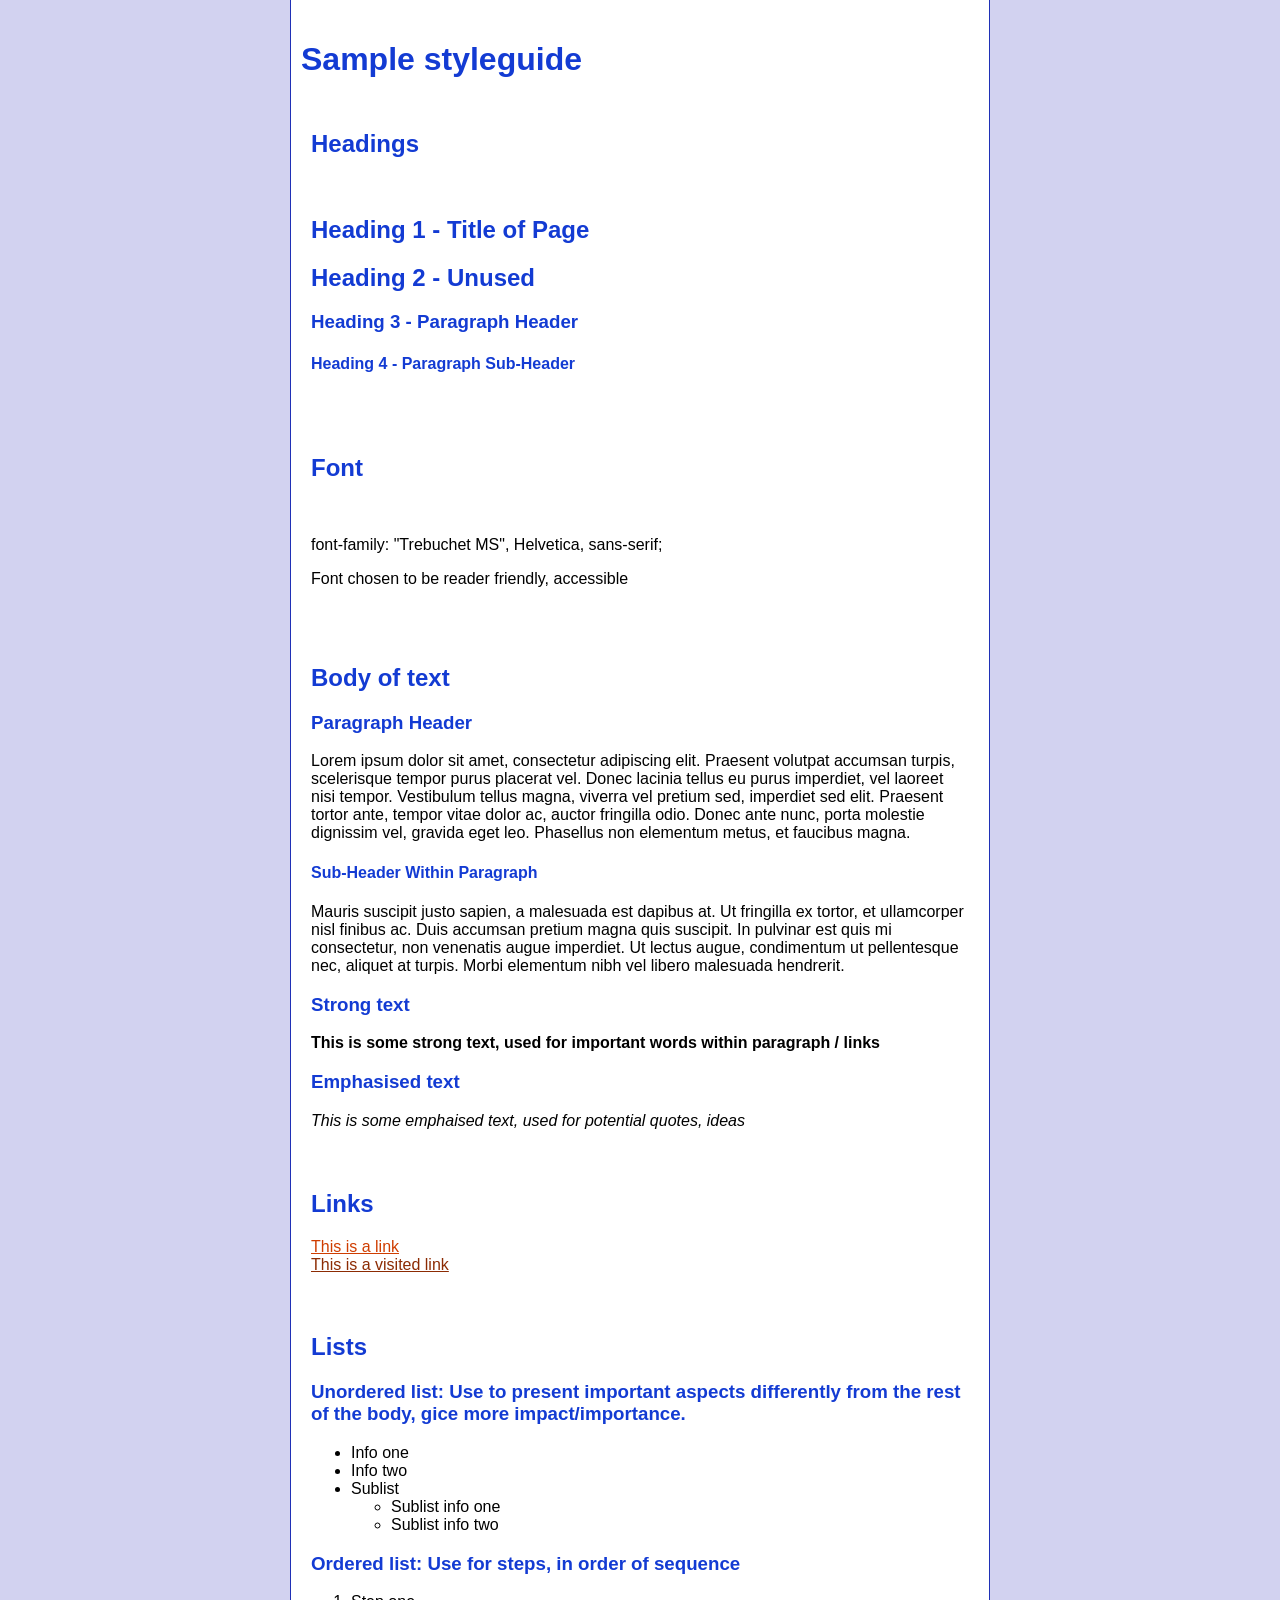
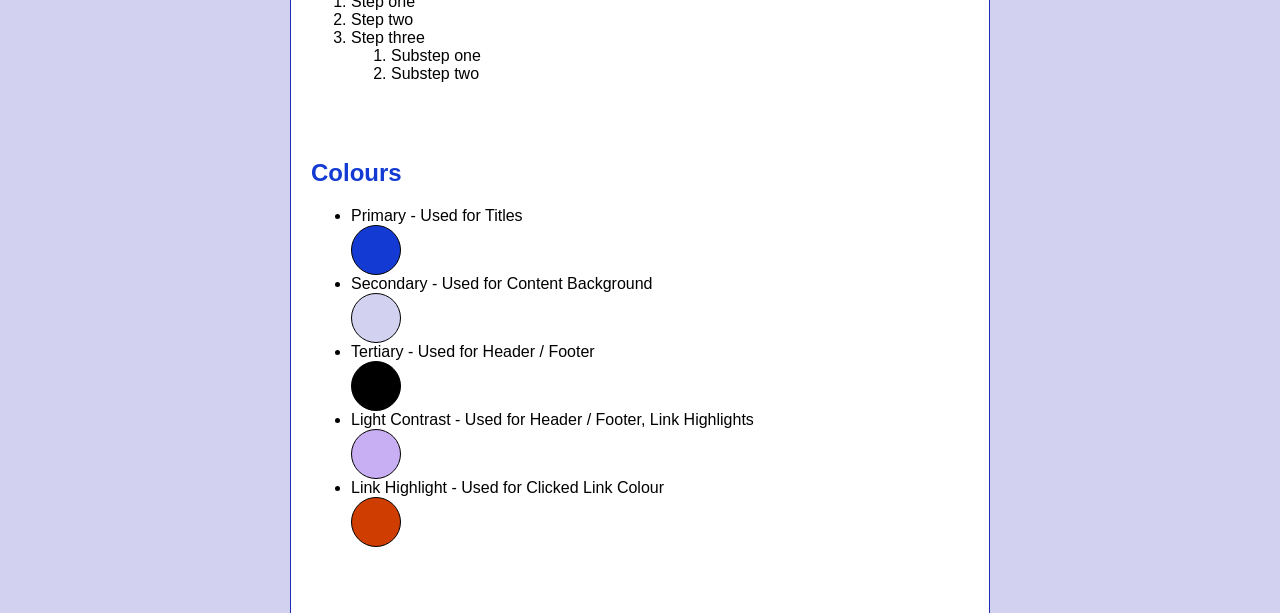
==== index.html @ cfc1e1be "rename to index" ====
<!DOCTYPE html>
<html lang="en"><head>
<meta http-equiv="content-type" content="text/html; charset=UTF-8">
		<title>Sample styleguide</title>
		<link rel="stylesheet" href="style.css" type="text/css">
	</head>
	<body>
		<main>
			<h1>Sample styleguide</h1>

			<section>
				<h2>Headings</h2>
				<br>
				<h1>Heading 1 - Title of Page</h1>
				<h2>Heading 2 - Unused</h2>
				<h3>Heading 3 - Paragraph Header</h3>
				<h4>Heading 4 - Paragraph Sub-Header</h4>
			</section>

			<section>
				<h2>Font</h2>
				<br>
				<p>font-family: "Trebuchet MS", Helvetica, sans-serif;</p>
				<p>Font chosen to be reader friendly, accessible</p>
			</section>

			<section>
				<h2>Body of text</h2>

				<h3>Paragraph Header</h3>

				<p>Lorem ipsum dolor sit amet, consectetur adipiscing elit. Praesent
 volutpat accumsan turpis, scelerisque tempor purus placerat vel. Donec
lacinia tellus eu purus imperdiet, vel laoreet nisi tempor. Vestibulum
tellus magna, viverra vel pretium sed, imperdiet sed elit. Praesent
tortor ante, tempor vitae dolor ac, auctor fringilla odio. Donec ante
nunc, porta molestie dignissim vel, gravida eget leo. Phasellus non
elementum metus, et faucibus magna.</p>

<h4>Sub-Header Within Paragraph</h4>

<p>Mauris suscipit justo sapien, a
malesuada est dapibus at. Ut fringilla ex tortor, et ullamcorper nisl
finibus ac. Duis accumsan pretium magna quis suscipit. In pulvinar est
quis mi consectetur, non venenatis augue imperdiet. Ut lectus augue,
condimentum ut pellentesque nec, aliquet at turpis. Morbi elementum nibh
 vel libero malesuada hendrerit.</p>

				<h3>Strong text</h3>
				<strong>This is some strong text, used for
					      important words within paragraph / links</strong>

				<h3>Emphasised text</h3>
				<em>This is some emphaised text, used for potential quotes, ideas</em>
			</section>

			<section>
				<h2>Links</h2>

				<div><a href="#">This is a link</a></div>

				<div><a href="#" class="link--visited">This is a visited link</a></div>
			</section>

			<section>
				<h2>Lists</h2>

				<h3>Unordered list: Use to present important aspects differently
					  from the rest of the body, gice more impact/importance.</h3>
				<ul>
					<li>Info one</li>
					<li>Info two</li>
					<li>Sublist
						<ul>
							<li>Sublist info one</li>
							<li>Sublist info two</li>
						</ul>
					</li>
				</ul>

				<h3>Ordered list: Use for steps, in order of sequence</h3>
				<ol>
					<li>Step one</li>
					<li>Step two</li>
					<li>Step three
						<ol>
							<li>Substep one</li>
							<li>Substep two</li>
						</ol>
					</li>
				</ol>
			</section>

			<section>
				<h2>Colours</h2>
				<ul>
					<li>Primary - Used for Titles <div class="colour colour--primary"></div></li>
					<li>Secondary - Used for Content Background<div class="colour colour--secondary"></div></li>
					<li>Tertiary - Used for Header / Footer<div class="colour colour--tertiary"></div></li>
					<li>Light Contrast - Used for Header / Footer, Link Highlights<div class="colour colour--contrast"></div></li>
					<li>Link Highlight - Used for Clicked Link Colour<div class="colour colour--highlight"></div></li>
				</ul>
			</section>


		</main>


</body></html>
---- style.css ----
/* Universal data for css sheet */

* {
	box-sizing: border-box;
}

html,
body,
main {
	margin: 0;
	padding: 0;
}

main {
	padding: 20px 10px;
	border-left: 1px solid #1f30b6;
	border-right: 1px solid #1f30b6;
}

body,
main,
p,
.body {
  font-family: "Trebuchet MS", Helvetica, sans-serif;
	color: black;
}

body {
	background-color: #d2d2f0;
}

main {
	background-color: white;
}

section {
	margin: 20px 0;
	padding: 10px;
}

/* Text Stylings*/
h1, h2, h3, h4, h5, h6
.heading {
	color: #133bd3;
	font-weight: bold;
}

a {
	color: #cf3d00;
}

a:visited,
.link--visited {
	color: #8c2b03;
}

/* Colour Stylings */
.colour {
	width: 50px;
	height: 50px;
	border-radius: 50%;
	border: 1px solid black;
}

.colour--primary {
	background: #133bd3;
}

.colour--secondary {
	background: #d2d2f0;
}

.colour--tertiary{
	background: black;
}

.colour--contrast {
	background: #c8aef3;
}

.colour--highlight {
	background: #cf3d00;
}


@media (min-width: 600px) {
	main {
		width: 700px;
		margin: auto;
	}
}
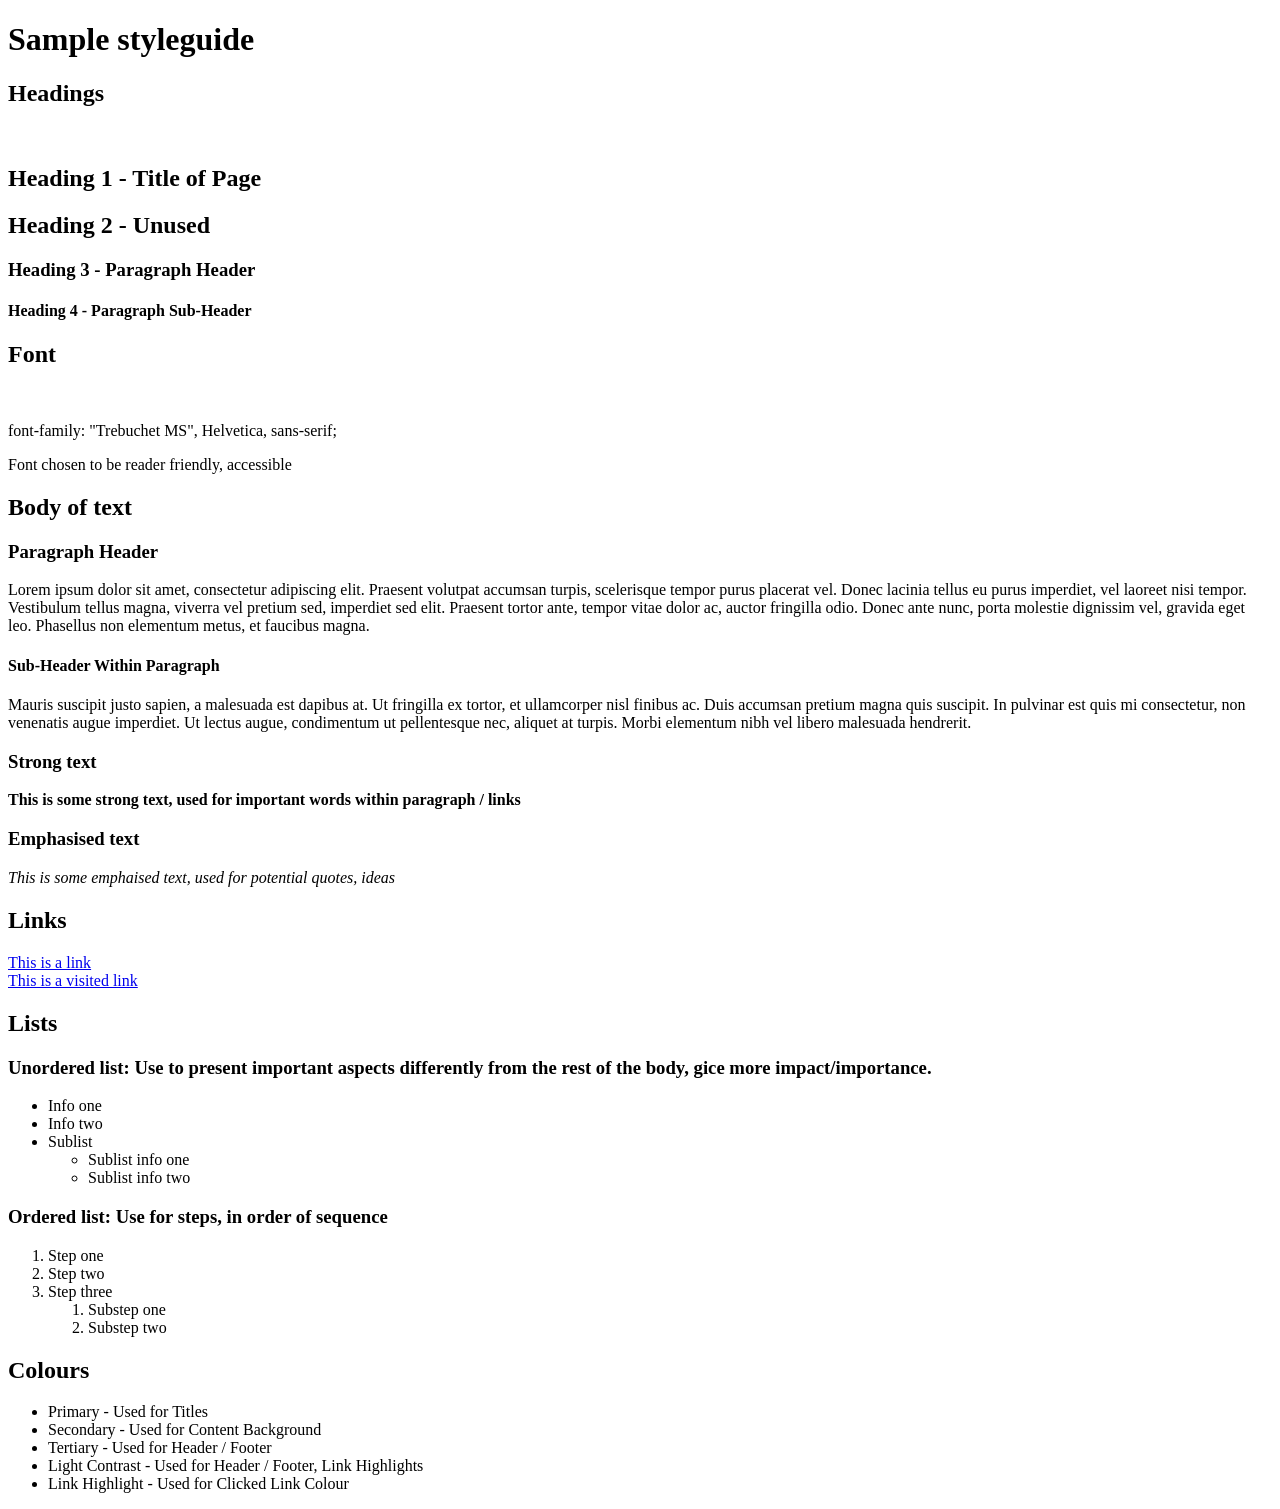
==== commit 0028e021: "Update index.html" ====
--- a/index.html
+++ b/index.html
@@ -1,8 +1,11 @@
 <!DOCTYPE html>
-<html lang="en"><head>
-<meta http-equiv="content-type" content="text/html; charset=UTF-8">
-		<title>Sample styleguide</title>
-		<link rel="stylesheet" href="style.css" type="text/css">
+<html lang="en">
+	<head>
+		<meta charset="utf-8">
+		<title>OneMind Study Skills Template</title>
+		<meta name="description" content="OneMind Styleguide">
+		<meta name="viewport" content="width=700, initial-scale=1, maximum-scale=5">
+		<link rel="stylesheet" type="text/html" href="style.css">
 	</head>
 	<body>
 		<main>
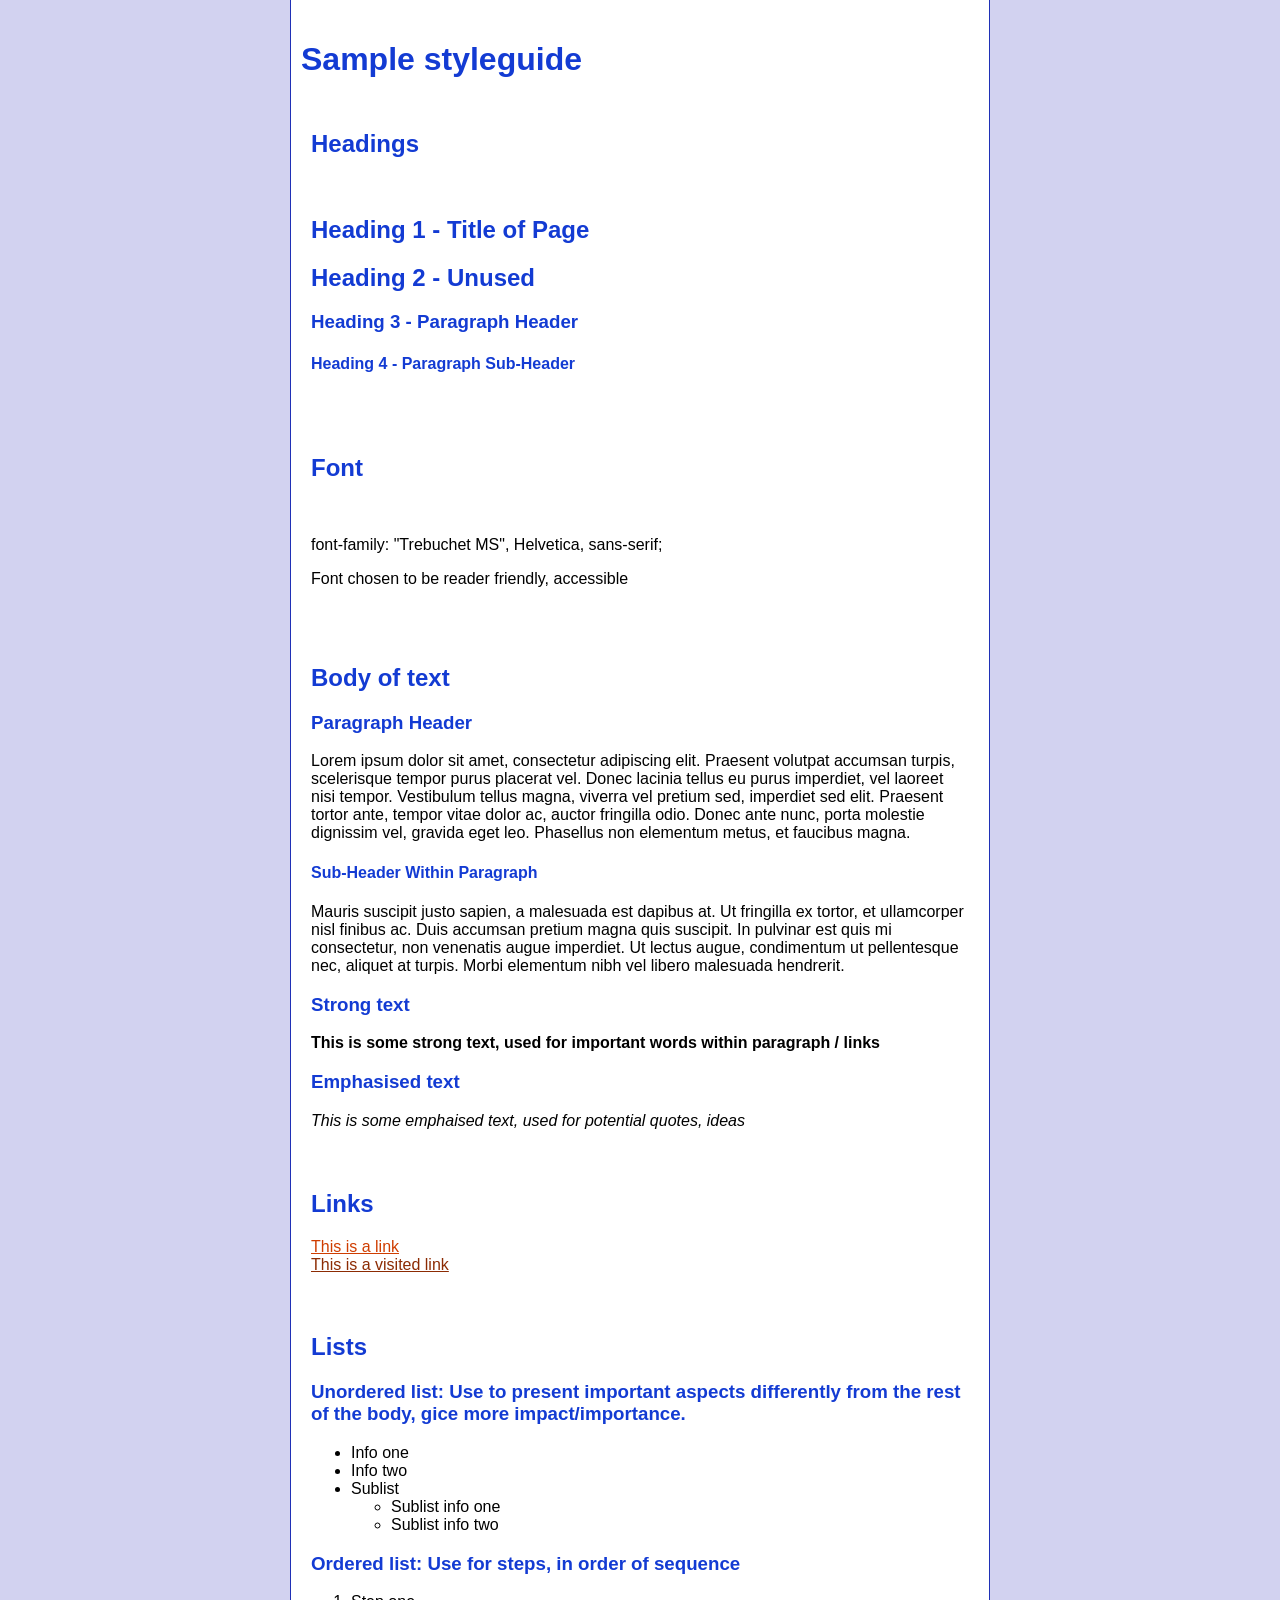
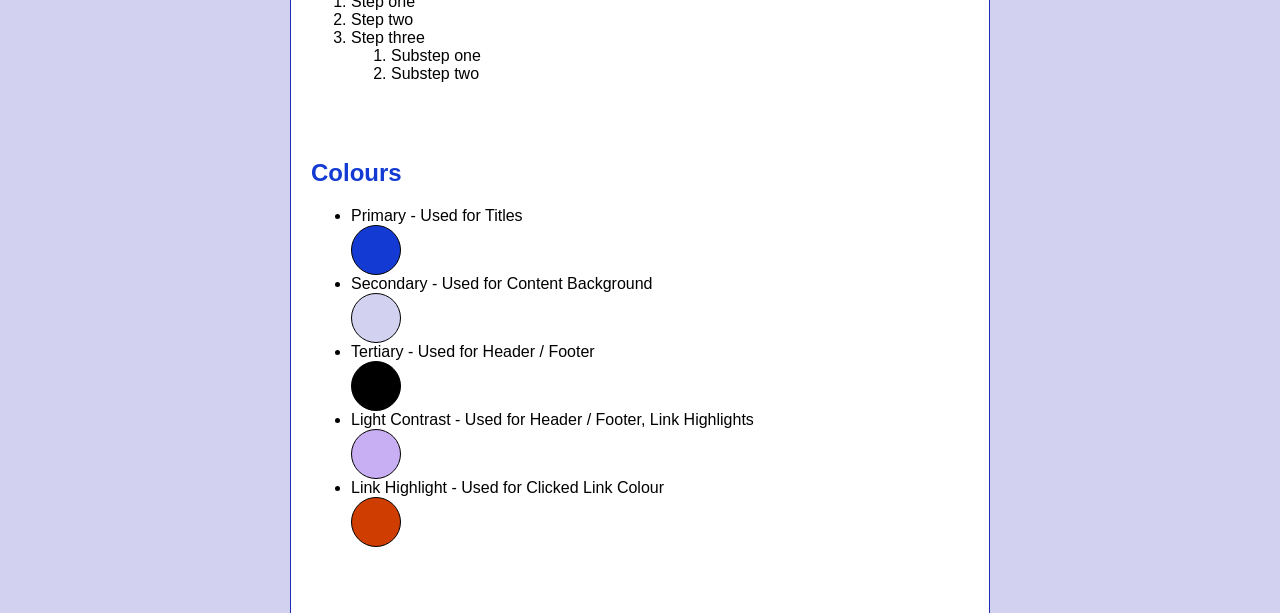
==== commit 77ce0ca3: "naming error fix" ====
--- a/index.html
+++ b/index.html
@@ -5,7 +5,7 @@
 		<title>OneMind Study Skills Template</title>
 		<meta name="description" content="OneMind Styleguide">
 		<meta name="viewport" content="width=700, initial-scale=1, maximum-scale=5">
-		<link rel="stylesheet" type="text/html" href="style.css">
+		<link rel="stylesheet" type="text/css" href="style.css">
 	</head>
 	<body>
 		<main>
--- a/style.css
+++ b/style.css
@@ -1,7 +1,9 @@
 /* Universal data for css sheet */
-
 * {
+	font-family: "Trebuchet MS", Helvetica, sans-serif;
 	box-sizing: border-box;
+	-webkit-box-sizing: border-box;
+	-moz-box-sizing: border-box;
 }
 
 html,
